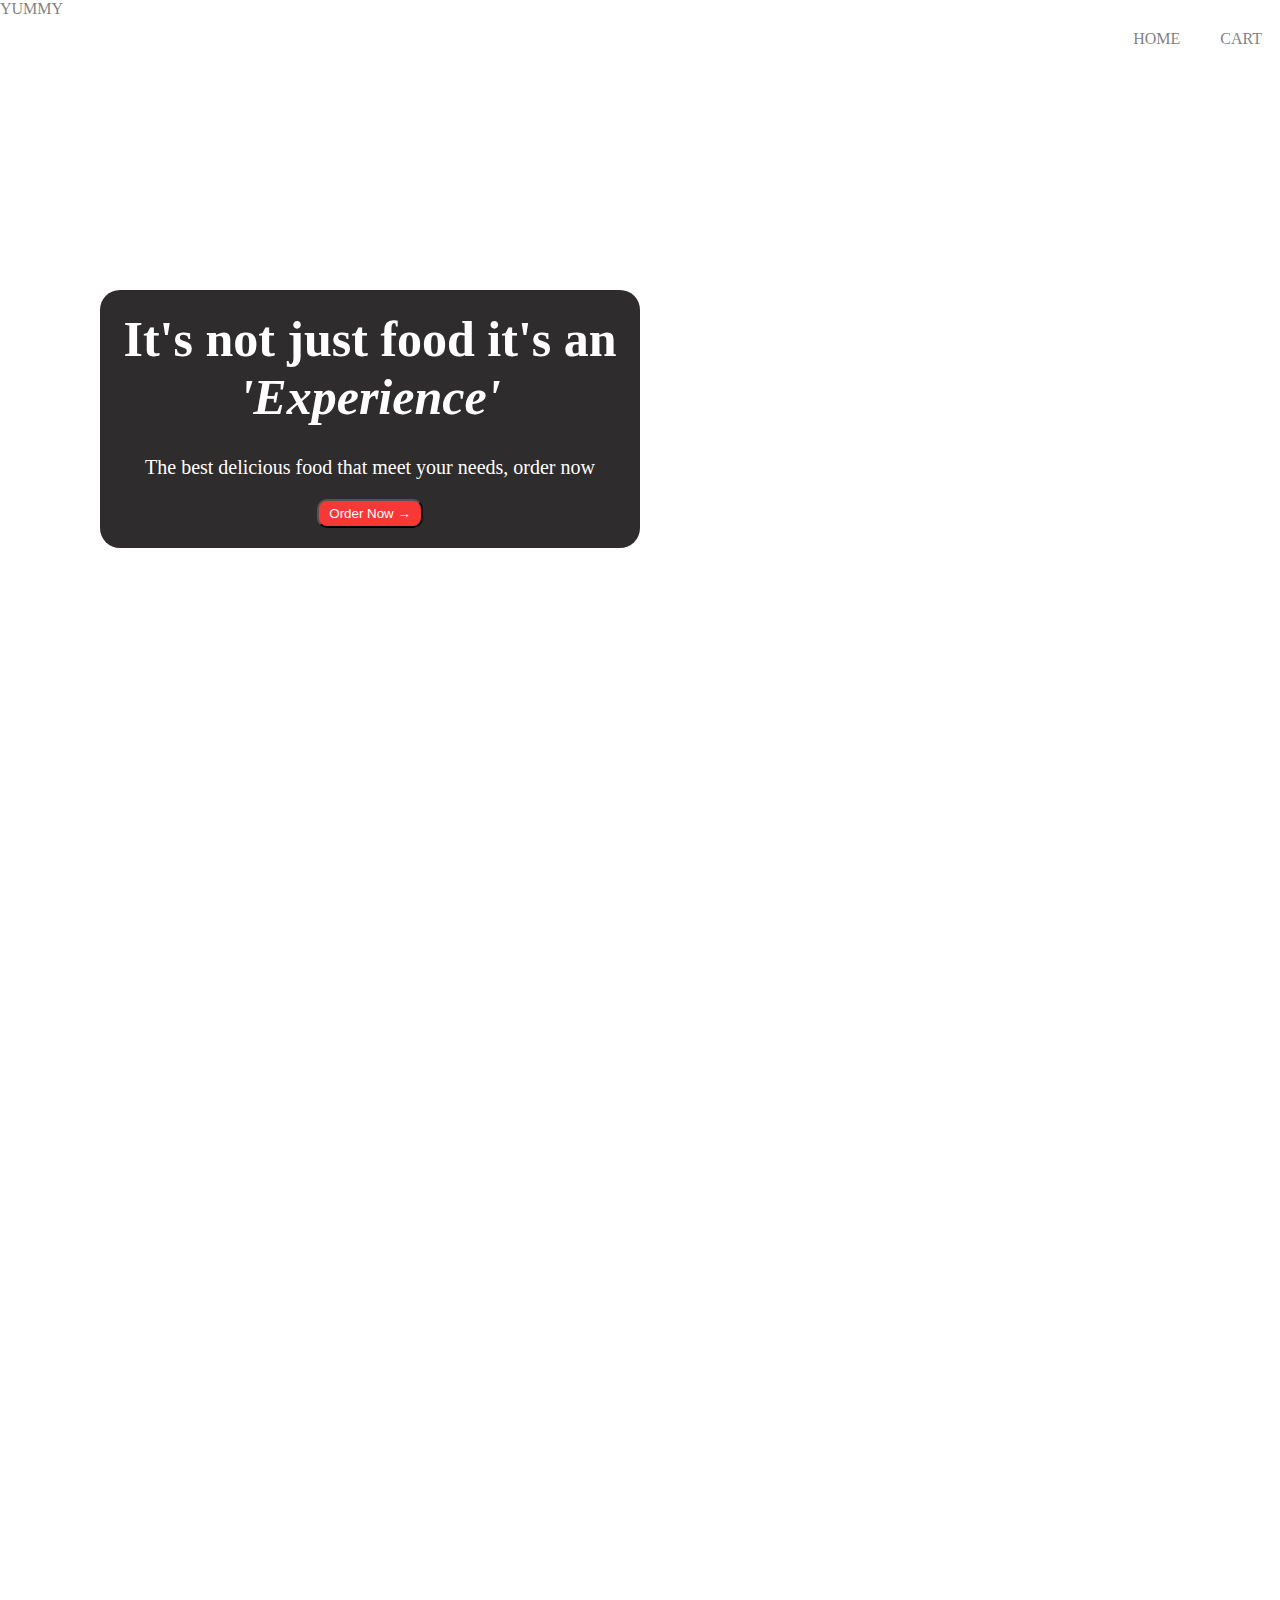
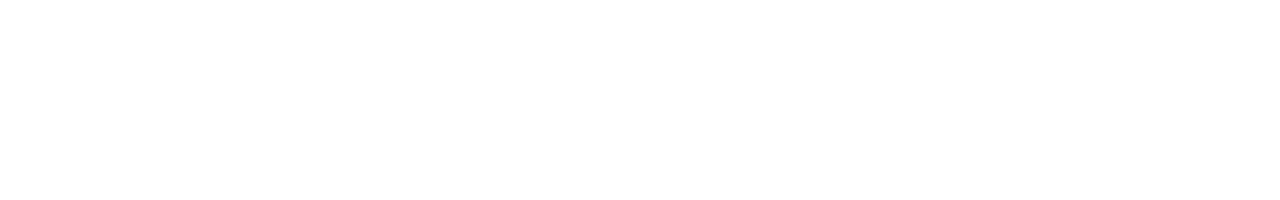
==== index.html @ 499415f5 "login page" ====
<!DOCTYPE html>
<html lang="en">
<head>
    <meta charset="UTF-8">
    <link rel="stylesheet" href="style.css">
    <meta name="viewport" content="width=device-width, initial-scale=1.0">
    <title>Document</title>
</head>
<body>
    <div class="page1">
        <nav class="navbar" >
            <div class="navlogo" >
                <p>YUMMY</p>
            </div>
            <div class="navitems">
                <ul>
                    <li>HOME</li>
                    <li>CART</li>
                    <li>PROFILE</li>
                    <li>LOGIN</li>
                </ul>
            </div>
        </nav>
        <section class="mainContent">
            <div class="leftcol">
                <div class="mainpageinfo">
                    <h3>It's not just food it's an <i> 'Experience'</i></h3>
                    <p>The best delicious food that meet your needs, order now</p>
                    <button>Order Now &#8594;</button>
                </div>
            </div>
        </section>
    </div>

    <div class="page2">

    </div>
    
    
</body>
</html>
---- style.css ----
*{
    margin-top: 0%;
}
body{
    margin: 0%;
    padding: 0%;
}
.page1{
    background-image:url('images/aa.jpg');
    background-repeat: no-repeat;
    background-size: cover;
    height:100vh;
}
.navbar{
    height:10vh;
    background-color: white;
    opacity: 0.5;
    display: flex;
}
.navlogo{
    /* background-color: green; */
}

.navitems{
    /* background-color: red; */
    float: right;
    margin-left: 10px;
}
.navitems ul{
    margin-top: 10px;
    margin-left: 1000px;
}
.navitems ul li{
    margin: 20px;
}

.navitems ul{
    list-style: none;
    display: flex;
}

.mainContent{
    /* display: flex; */
    color:white;
}
.leftcol{
    /* background-color: blueviolet; */
    width: 50%;
    height:90vh;
}
.mainpageinfo{
    margin-top: 200px;
    margin-left: 100px;
    text-align: center;
    background-color: rgb(46, 44, 44);
    border-radius: 20px;
    padding: 20px;
}
.mainpageinfo h3{
    font-size: 50px;
}
.mainpageinfo p{
    font-size: 20px;
    margin-top: -20px;
}
.mainpageinfo button{
    background-color: rgb(248, 55, 55);
    padding: 5px 10px;
    border-radius: 10px;
    color:white;
    font-weight: 400;
    
}
.page2{
    background-repeat: no-repeat;
    background-size: cover;
    height:100vh;
}
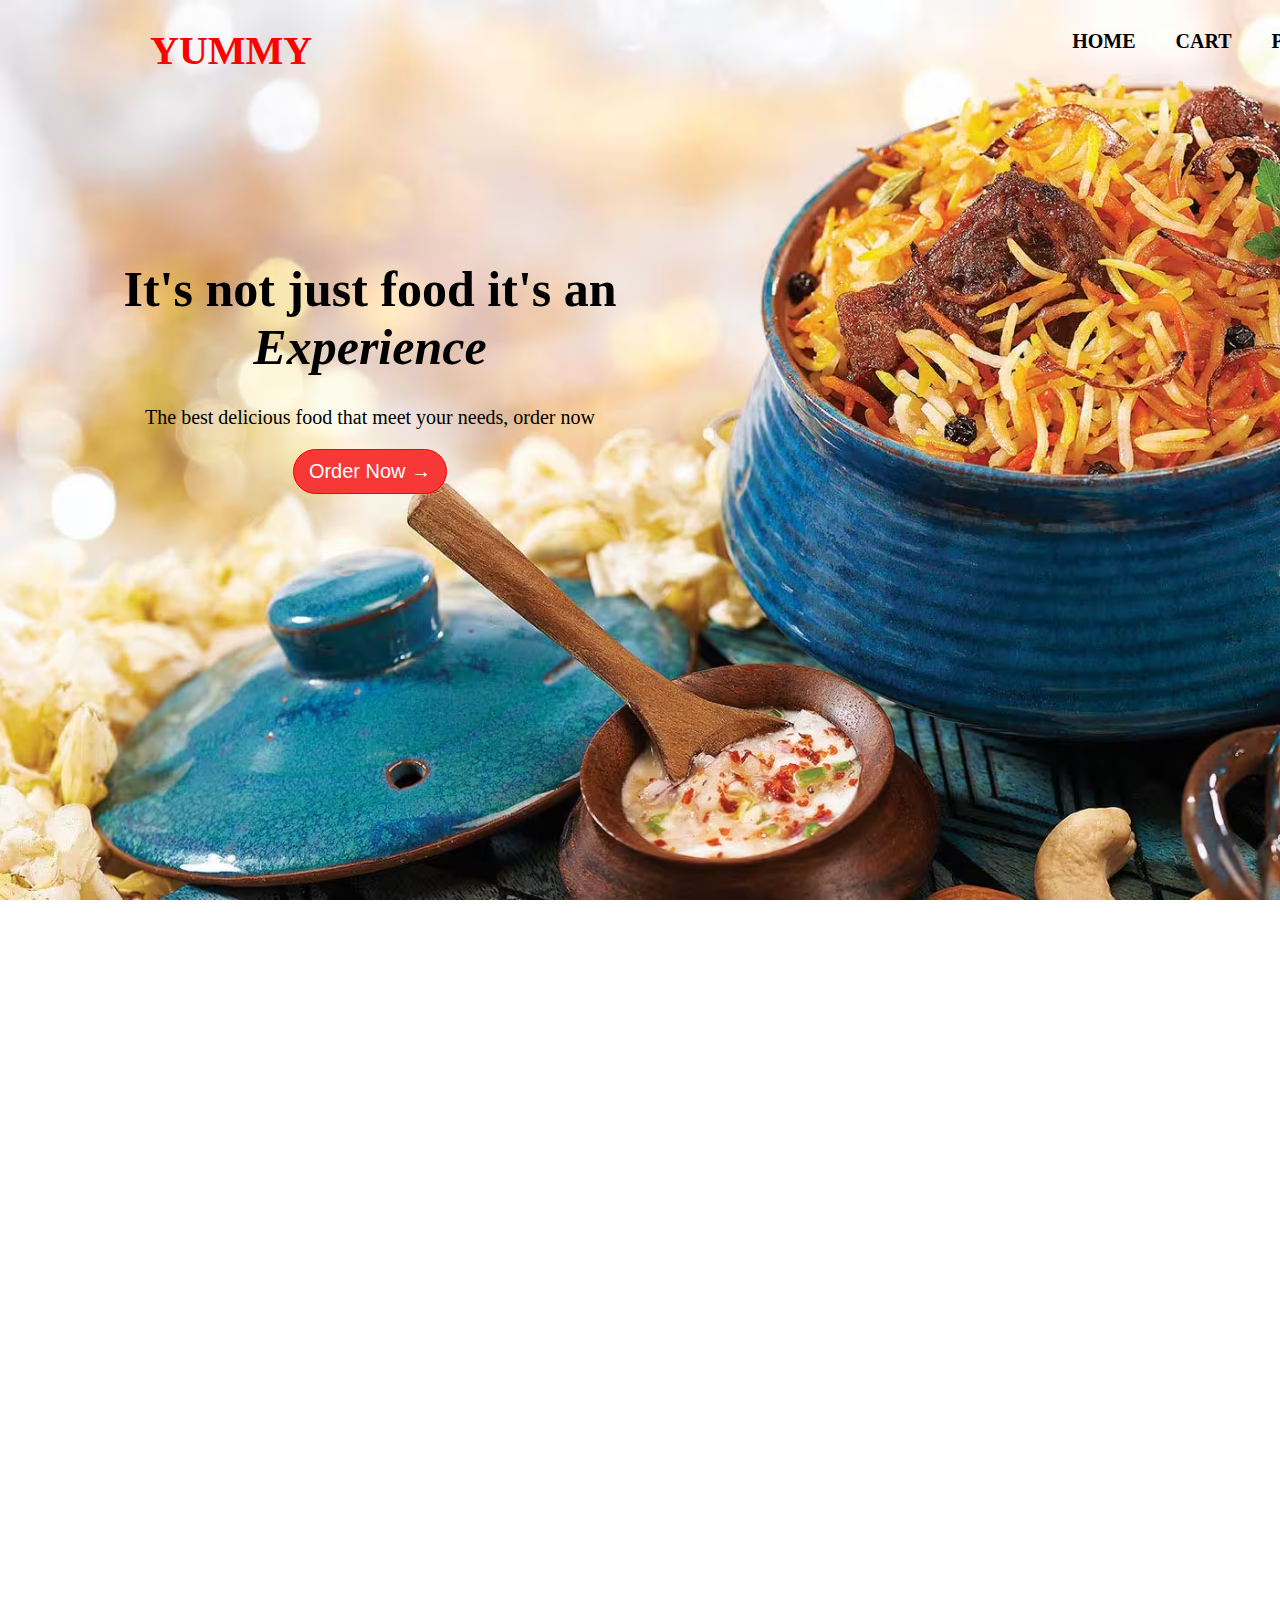
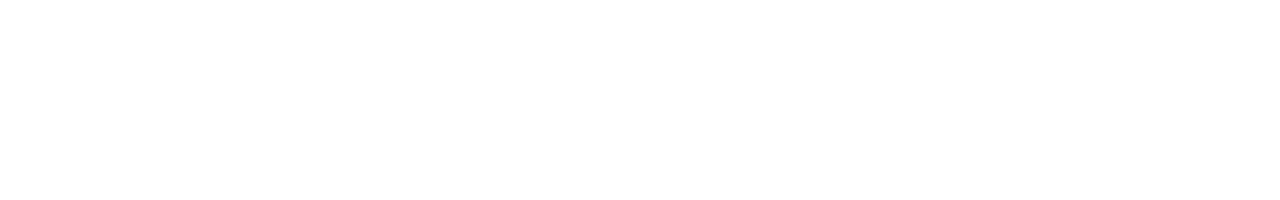
==== commit 37885982: "homePage styling complete" ====
--- a/index.html
+++ b/index.html
@@ -10,7 +10,7 @@
     <div class="page1">
         <nav class="navbar" >
             <div class="navlogo" >
-                <p>YUMMY</p>
+                <h1>YUMMY</h1>
             </div>
             <div class="navitems">
                 <ul>
@@ -24,7 +24,7 @@
         <section class="mainContent">
             <div class="leftcol">
                 <div class="mainpageinfo">
-                    <h3>It's not just food it's an <i> 'Experience'</i></h3>
+                    <h3>It's not just food it's an <i> Experience</i></h3>
                     <p>The best delicious food that meet your needs, order now</p>
                     <button>Order Now &#8594;</button>
                 </div>
--- a/style.css
+++ b/style.css
@@ -1,4 +1,4 @@
-*{
+body{
     margin-top: 0%;
 }
 body{
@@ -6,32 +6,39 @@
     padding: 0%;
 }
 .page1{
-    background-image:url('images/aa.jpg');
+    background-image:url('images/mainbg.avif');
     background-repeat: no-repeat;
     background-size: cover;
     height:100vh;
 }
 .navbar{
     height:10vh;
-    background-color: white;
-    opacity: 0.5;
     display: flex;
+    /* background-color: aqua; */
+
 }
 .navlogo{
     /* background-color: green; */
+    margin-top: auto;
+    font-size: 20px;
+    margin-left: 150px;
+    font-weight: 700;
+    color:red;
 }
 
 .navitems{
     /* background-color: red; */
     float: right;
-    margin-left: 10px;
+    margin-left: 700px;
+    font-size: 20px;
 }
 .navitems ul{
     margin-top: 10px;
-    margin-left: 1000px;
+    /* margin-left: 1000px; */
 }
 .navitems ul li{
     margin: 20px;
+    font-weight: 600;
 }
 
 .navitems ul{
@@ -41,7 +48,7 @@
 
 .mainContent{
     /* display: flex; */
-    color:white;
+    /* color:white; */
 }
 .leftcol{
     /* background-color: blueviolet; */
@@ -49,10 +56,10 @@
     height:90vh;
 }
 .mainpageinfo{
-    margin-top: 200px;
+    margin-top: 100px;
     margin-left: 100px;
     text-align: center;
-    background-color: rgb(46, 44, 44);
+    /* background-color: rgb(46, 44, 44); */
     border-radius: 20px;
     padding: 20px;
 }
@@ -65,8 +72,10 @@
 }
 .mainpageinfo button{
     background-color: rgb(248, 55, 55);
-    padding: 5px 10px;
-    border-radius: 10px;
+    border: 1px solid red;
+    padding: 10px 15px;
+    border-radius: 30px;
+    font-size: 20px;
     color:white;
     font-weight: 400;
     
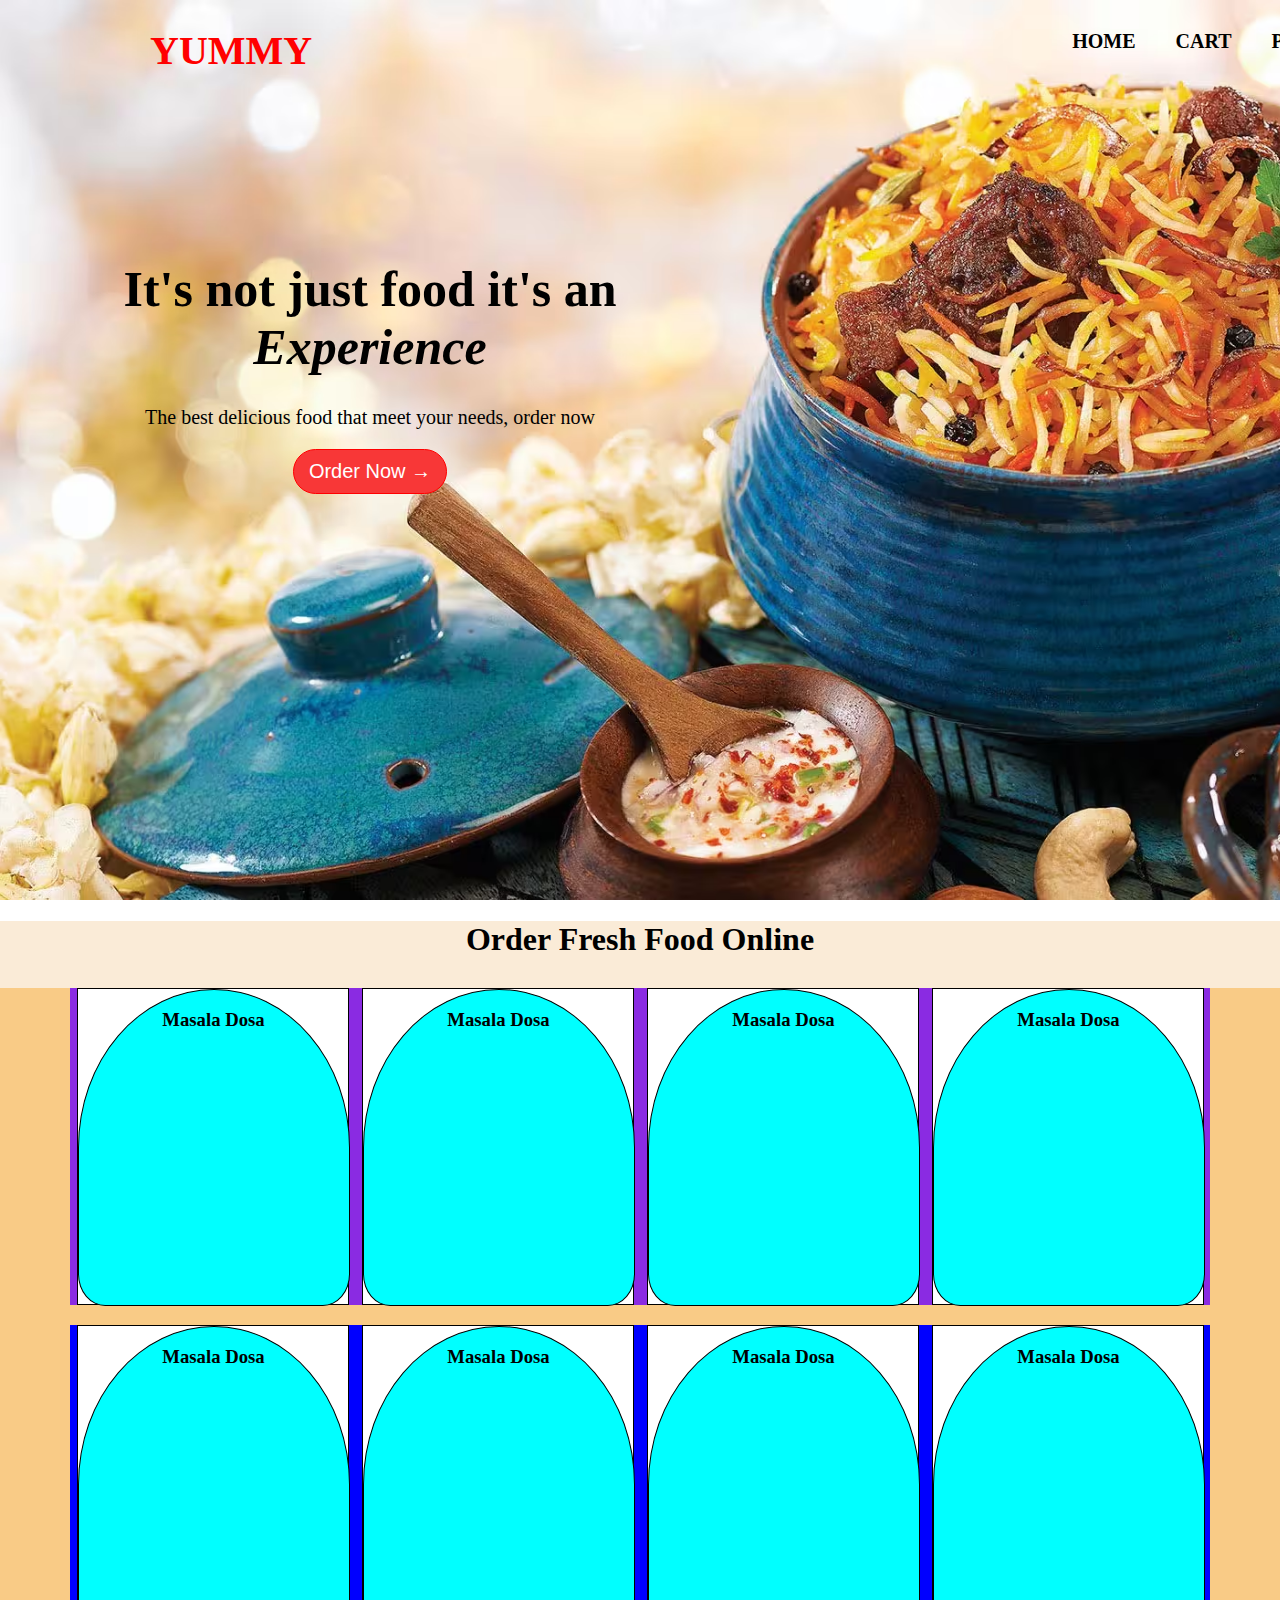
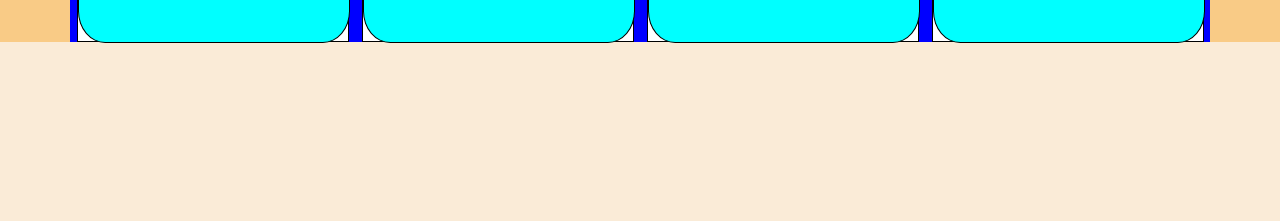
==== commit 7e41d9e3: "Cards Structure Complete" ====
--- a/index.html
+++ b/index.html
@@ -33,9 +33,63 @@
     </div>
 
     <div class="page2">
+        <div class="page2header">
+            <h1>Order Fresh Food Online</h1>
+        </div>
+        <div class="cardHolder">
+            <div class="cardRow1">
+                <div class="card">
+                    <div class="innerCard" >
+                        <h3>Masala Dosa</h3>
+                    </div>
+                </div>
+                <div class="card">
+                    <div class="innerCard" >
+                        <h3>Masala Dosa</h3>
+                    </div>
+                </div>
+                <div class="card">
+                    <div class="innerCard" >
+                        <h3>Masala Dosa</h3>
+                    </div>
+                </div>
+                <div class="card">
+                    <div class="innerCard" >
+                        <h3>Masala Dosa</h3>
+                    </div>
+                </div>
+                
+
+            </div>
+
+            <div class="cardRow2">
+                <div class="card">
+                    <div class="innerCard" >
+                        <h3>Masala Dosa</h3>
+                    </div>
+                </div>
+                <div class="card">
+                    <div class="innerCard" >
+                        <h3>Masala Dosa</h3>
+                    </div>
+                </div>
+                <div class="card">
+                    <div class="innerCard" >
+                        <h3>Masala Dosa</h3>
+                    </div>
+                </div>
+                <div class="card">
+                    <div class="innerCard" >
+                        <h3>Masala Dosa</h3>
+                    </div>
+                </div>
+
+
+            </div>
+
+
+        </div>
 
     </div>
-    
-    
-</body>
-</html>+
+</body>--- a/style.css
+++ b/style.css
@@ -83,6 +83,49 @@
 .page2{
     background-repeat: no-repeat;
     background-size: cover;
+    background-color: antiquewhite;
     height:100vh;
 }
 
+.page2header{
+    text-align: center;
+}
+
+.cardHolder{
+    background-color:rgb(249, 203, 134);
+    text-align: center;
+    
+}
+
+.cardRow1{
+    margin: 30px 70px 10px 70px;
+    display: flex;
+    justify-content: space-around;
+    background-color: blueviolet;
+    /* margin-top: 5vh; */
+}
+
+.cardRow2{
+    margin: 20px 70px 10px 70px;
+    display: flex;
+    justify-content: space-around;
+    background-color:blue;
+    /* margin-top: 5vh; */
+}
+
+
+.card{
+    background-color: white;
+    border: 1px solid black;
+    height: 35vh;
+    width: 30vh;
+}
+.innerCard{
+    background-color: aqua;
+    border: 1px solid black;
+    height: 35vh;
+    width: 30vh;
+    border-radius: 50% 50% 10% 10%  ;
+}
+
+
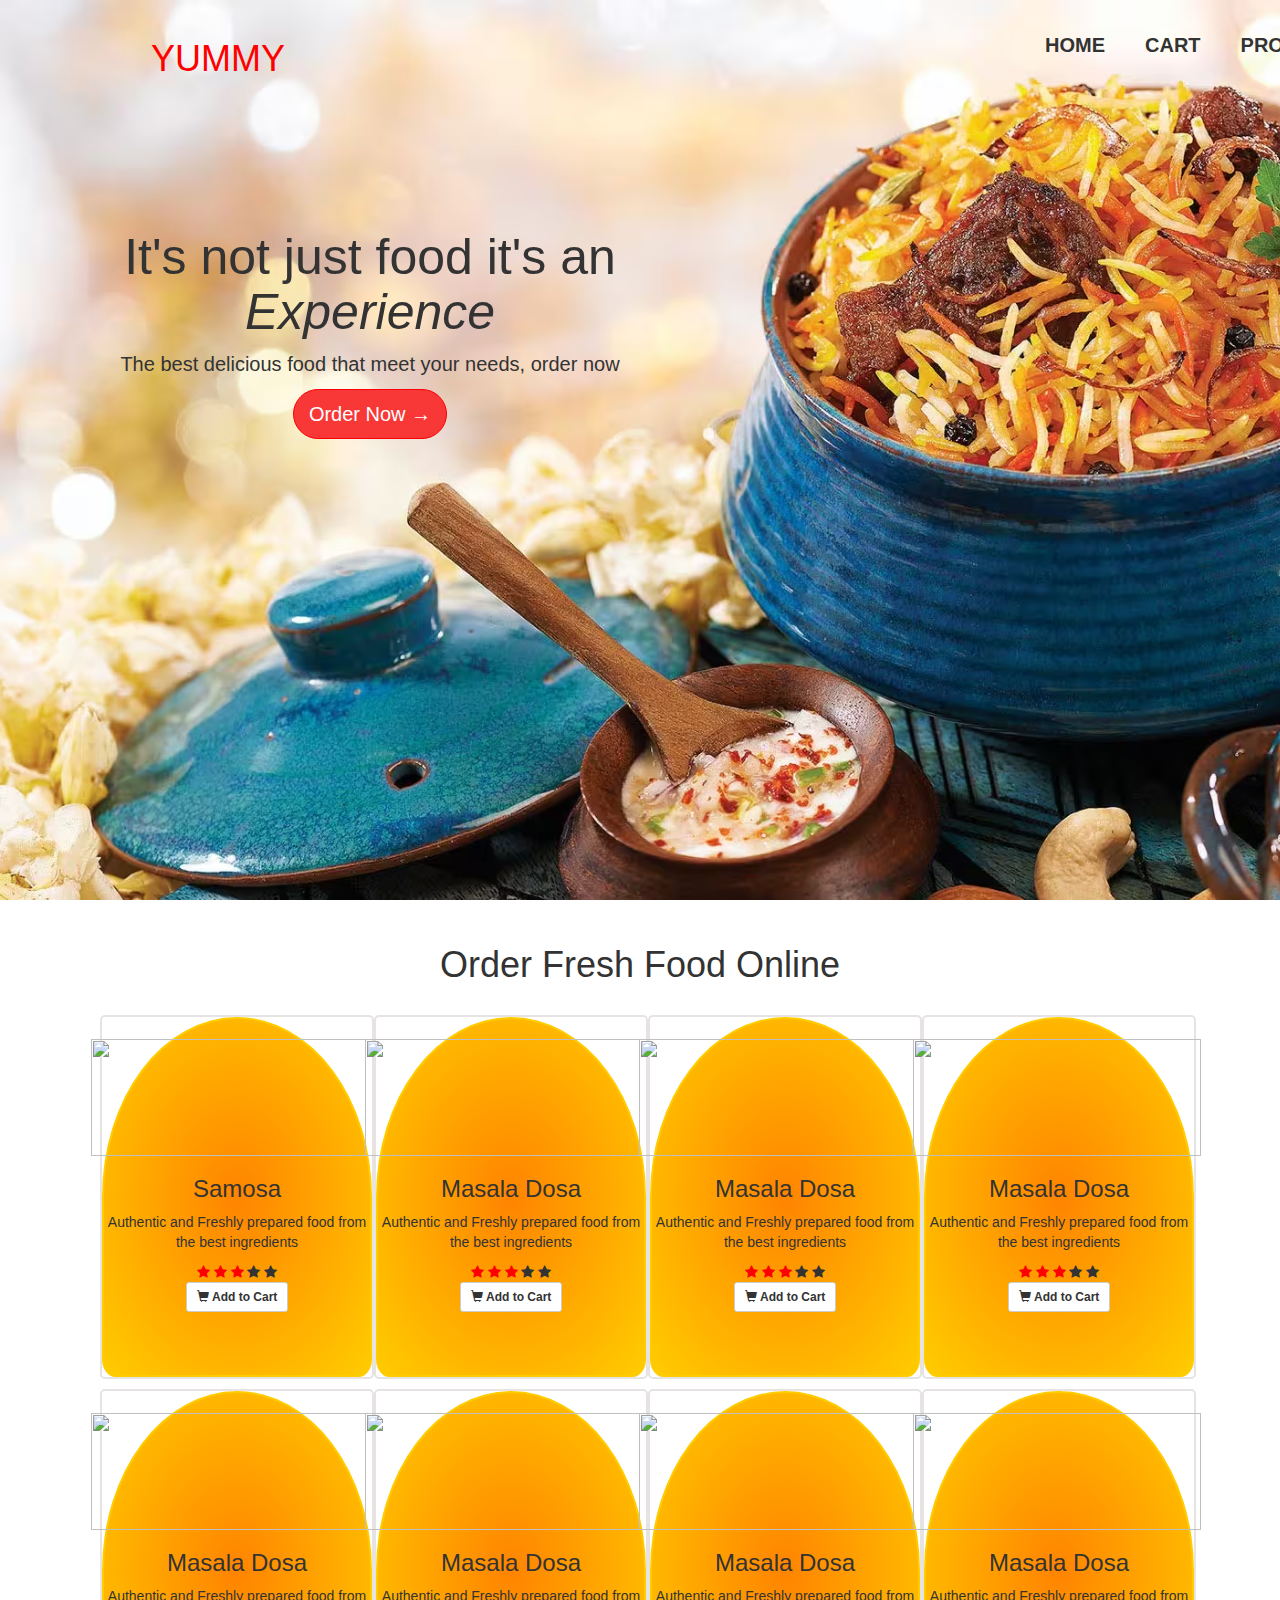
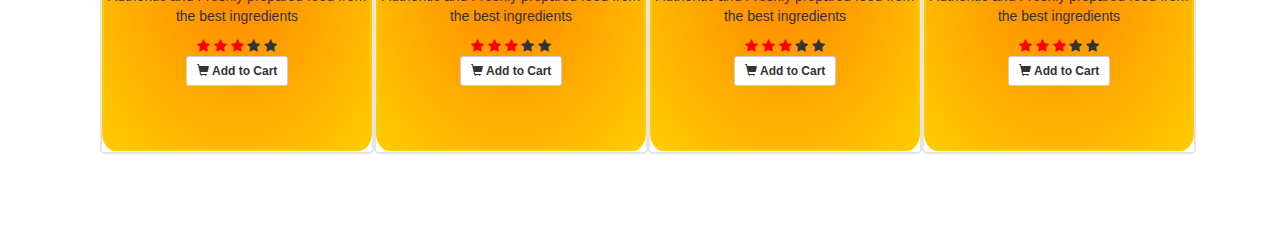
==== commit 08dd7a00: "card styling done" ====
--- a/index.html
+++ b/index.html
@@ -3,6 +3,10 @@
 <head>
     <meta charset="UTF-8">
     <link rel="stylesheet" href="style.css">
+    <link rel="stylesheet" href="https://cdnjs.cloudflare.com/ajax/libs/font-awesome/4.7.0/css/font-awesome.min.css">
+    <link rel="stylesheet" 
+          href=
+"https://maxcdn.bootstrapcdn.com/bootstrap/3.4.0/css/bootstrap.min.css" />
     <meta name="viewport" content="width=device-width, initial-scale=1.0">
     <title>Document</title>
 </head>
@@ -40,49 +44,187 @@
             <div class="cardRow1">
                 <div class="card">
                     <div class="innerCard" >
-                        <h3>Masala Dosa</h3>
-                    </div>
-                </div>
-                <div class="card">
-                    <div class="innerCard" >
-                        <h3>Masala Dosa</h3>
-                    </div>
-                </div>
-                <div class="card">
-                    <div class="innerCard" >
-                        <h3>Masala Dosa</h3>
-                    </div>
-                </div>
-                <div class="card">
-                    <div class="innerCard" >
-                        <h3>Masala Dosa</h3>
+                        <div class="cardImage">
+                            <img src="images/samosa.png">
+                        </div>
+                        <h3>Samosa</h3>
+                        <p>Authentic and Freshly prepared food from the best ingredients</p>
+                        <div class="rating">
+                            <span class="fa fa-star checked"></span>
+                            <span class="fa fa-star checked"></span>
+                            <span class="fa fa-star checked"></span>
+                            <span class="fa fa-star"></span>
+                            <span class="fa fa-star"></span>
+                        </div>
+                        <button type="button" class="btn btn-default btn-sm">
+                            <span class="glyphicon
+                                glyphicon-shopping-cart">
+                            </span>
+                            <b> Add to Cart </b>
+                        </button>
+                    </div>
+                </div>
+                <div class="card">
+                    <div class="innerCard" >
+                        <div class="cardImage">
+                            <img src="images/samosa.png">
+                        </div>
+                        <h3>Masala Dosa</h3>
+                        <p>Authentic and Freshly prepared food from the best ingredients</p>
+                        <div class="rating">
+                            <span class="fa fa-star checked"></span>
+                            <span class="fa fa-star checked"></span>
+                            <span class="fa fa-star checked"></span>
+                            <span class="fa fa-star"></span>
+                            <span class="fa fa-star"></span>
+                        </div>
+                        <button type="button" class="btn btn-default btn-sm">
+                            <span class="glyphicon
+                                glyphicon-shopping-cart">
+                            </span>
+                            <b> Add to Cart </b>
+                        </button>
+                    </div>
+                </div>
+                <div class="card">
+                    <div class="innerCard" >
+                        <div class="cardImage">
+                            <img src="images/butterChicken.png">
+                        </div>
+                        <h3>Masala Dosa</h3>
+                        <p>Authentic and Freshly prepared food from the best ingredients</p>
+                        <div class="rating">
+                            <span class="fa fa-star checked"></span>
+                            <span class="fa fa-star checked"></span>
+                            <span class="fa fa-star checked"></span>
+                            <span class="fa fa-star"></span>
+                            <span class="fa fa-star"></span>
+                        </div>
+                        <button type="button" class="btn btn-default btn-sm">
+                            <span class="glyphicon
+                                glyphicon-shopping-cart">
+                            </span>
+                            <b> Add to Cart </b>
+                        </button>
+                    </div>
+                </div>
+                <div class="card">
+                    <div class="innerCard" >
+                        <div class="cardImage">
+                            <img src="images/butterChicken.png">
+                        </div>
+                        <h3>Masala Dosa</h3>
+                        <p>Authentic and Freshly prepared food from the best ingredients</p>
+                        <div class="rating">
+                            <span class="fa fa-star checked"></span>
+                            <span class="fa fa-star checked"></span>
+                            <span class="fa fa-star checked"></span>
+                            <span class="fa fa-star"></span>
+                            <span class="fa fa-star"></span>
+                        </div>
+                        <button type="button" class="submitBtn btn btn-default btn-sm btn">
+                            <span class="glyphicon
+                                glyphicon-shopping-cart">
+                            </span>
+                            <b> Add to Cart </b>
+                        </button>
                     </div>
                 </div>
                 
+                
 
             </div>
 
             <div class="cardRow2">
                 <div class="card">
                     <div class="innerCard" >
-                        <h3>Masala Dosa</h3>
-                    </div>
-                </div>
-                <div class="card">
-                    <div class="innerCard" >
-                        <h3>Masala Dosa</h3>
-                    </div>
-                </div>
-                <div class="card">
-                    <div class="innerCard" >
-                        <h3>Masala Dosa</h3>
-                    </div>
-                </div>
-                <div class="card">
-                    <div class="innerCard" >
-                        <h3>Masala Dosa</h3>
-                    </div>
-                </div>
+                        <div class="cardImage">
+                            <img src="images/butterChicken.png">
+                        </div>
+                        <h3>Masala Dosa</h3>
+                        <p>Authentic and Freshly prepared food from the best ingredients</p>
+                        <div class="rating">
+                            <span class="fa fa-star checked"></span>
+                            <span class="fa fa-star checked"></span>
+                            <span class="fa fa-star checked"></span>
+                            <span class="fa fa-star"></span>
+                            <span class="fa fa-star"></span>
+                        </div>
+                        <button type="button" class="btn btn-default btn-sm">
+                            <span class="glyphicon
+                                glyphicon-shopping-cart">
+                            </span>
+                            <b> Add to Cart </b>
+                        </button>
+                    </div>
+                </div>
+                <div class="card">
+                    <div class="innerCard" >
+                        <div class="cardImage">
+                            <img src="images/butterChicken.png">
+                        </div>
+                        <h3>Masala Dosa</h3>
+                        <p>Authentic and Freshly prepared food from the best ingredients</p>
+                        <div class="rating">
+                            <span class="fa fa-star checked"></span>
+                            <span class="fa fa-star checked"></span>
+                            <span class="fa fa-star checked"></span>
+                            <span class="fa fa-star"></span>
+                            <span class="fa fa-star"></span>
+                        </div>
+                        <button type="button" class="btn btn-default btn-sm">
+                            <span class="glyphicon
+                                glyphicon-shopping-cart">
+                            </span>
+                            <b> Add to Cart </b>
+                        </button>
+                    </div>
+                </div>
+                <div class="card">
+                    <div class="innerCard" >
+                        <div class="cardImage">
+                            <img src="images/butterChicken.png">
+                        </div>
+                        <h3>Masala Dosa</h3>
+                        <p>Authentic and Freshly prepared food from the best ingredients</p>
+                        <div class="rating">
+                            <span class="fa fa-star checked"></span>
+                            <span class="fa fa-star checked"></span>
+                            <span class="fa fa-star checked"></span>
+                            <span class="fa fa-star"></span>
+                            <span class="fa fa-star"></span>
+                        </div>
+                        <button type="button" class="btn btn-default btn-sm">
+                            <span class="glyphicon
+                                glyphicon-shopping-cart">
+                            </span>
+                            <b> Add to Cart </b>
+                        </button>
+                    </div>
+                </div>
+                <div class="card">
+                    <div class="innerCard" >
+                        <div class="cardImage">
+                            <img src="images/butterChicken.png">
+                        </div>
+                        <h3>Masala Dosa</h3>
+                        <p>Authentic and Freshly prepared food from the best ingredients</p>
+                        <div class="rating">
+                            <span class="fa fa-star checked"></span>
+                            <span class="fa fa-star checked"></span>
+                            <span class="fa fa-star checked"></span>
+                            <span class="fa fa-star"></span>
+                            <span class="fa fa-star"></span>
+                        </div>
+                        <button type="button" class="btn btn-default btn-sm">
+                            <span class="glyphicon
+                                glyphicon-shopping-cart">
+                            </span>
+                            <b> Add to Cart </b>
+                        </button>
+                    </div>
+                </div>
+
 
 
             </div>
--- a/style.css
+++ b/style.css
@@ -68,7 +68,6 @@
 }
 .mainpageinfo p{
     font-size: 20px;
-    margin-top: -20px;
 }
 .mainpageinfo button{
     background-color: rgb(248, 55, 55);
@@ -81,51 +80,82 @@
     
 }
 .page2{
-    background-repeat: no-repeat;
-    background-size: cover;
-    background-color: antiquewhite;
+    /* background-repeat: no-repeat;
+    background-size: cover; */
+    /* background-color: antiquewhite; */
     height:100vh;
 }
 
 .page2header{
     text-align: center;
+    margin-top: 5vh;
 }
 
 .cardHolder{
-    background-color:rgb(249, 203, 134);
+    /* background-color:rgb(249, 203, 134); */
     text-align: center;
     
 }
 
 .cardRow1{
-    margin: 30px 70px 10px 70px;
+    margin: 30px 100px 10px 100px;
     display: flex;
     justify-content: space-around;
-    background-color: blueviolet;
+    /* background-color: blueviolet; */
     /* margin-top: 5vh; */
 }
 
 .cardRow2{
-    margin: 20px 70px 10px 70px;
+    margin: 10px 100px 10px 100px;
     display: flex;
     justify-content: space-around;
-    background-color:blue;
+    /* background-color:blue; */
     /* margin-top: 5vh; */
 }
 
 
 .card{
     background-color: white;
-    border: 1px solid black;
-    height: 35vh;
-    width: 30vh;
+    border: 2px solid rgb(231, 227, 227);
+    height: 40.5vh;
+    width: 30.5vh;
+    border-radius: 5px;
+    /* box-shadow: 2px 2px 2px 2px; */
 }
 .innerCard{
-    background-color: aqua;
-    border: 1px solid black;
-    height: 35vh;
+    /* background-color: aqua; */
+    border: 2px solid rgb(255, 204, 0);
+    /* background-color: rgb(233, 174, 66); */
+    background-image: radial-gradient(rgb(255, 132, 0), rgb(255, 204, 0));
+    height: 40vh;
+    margin: auto;
     width: 30vh;
-    border-radius: 50% 50% 10% 10%  ;
+    border-radius: 50% 50% 5% 5%  ;
+}
+.cardImage{
+    justify-content: center;
+    align-items: center;
+    align-content: center;
+}
+.cardImage img{
+    width: 32vh;
+    height: 13vh;
+    position: static;
+    margin-top: 20px;
+    margin-left: -1.5vh;
+
+}
+.innerCard h1{
+
 }
 
 
+.checked {
+    color: red;
+}
+.submitBtn{
+    background-color: tomato;
+    color: red;
+    position: inherit;
+}
+
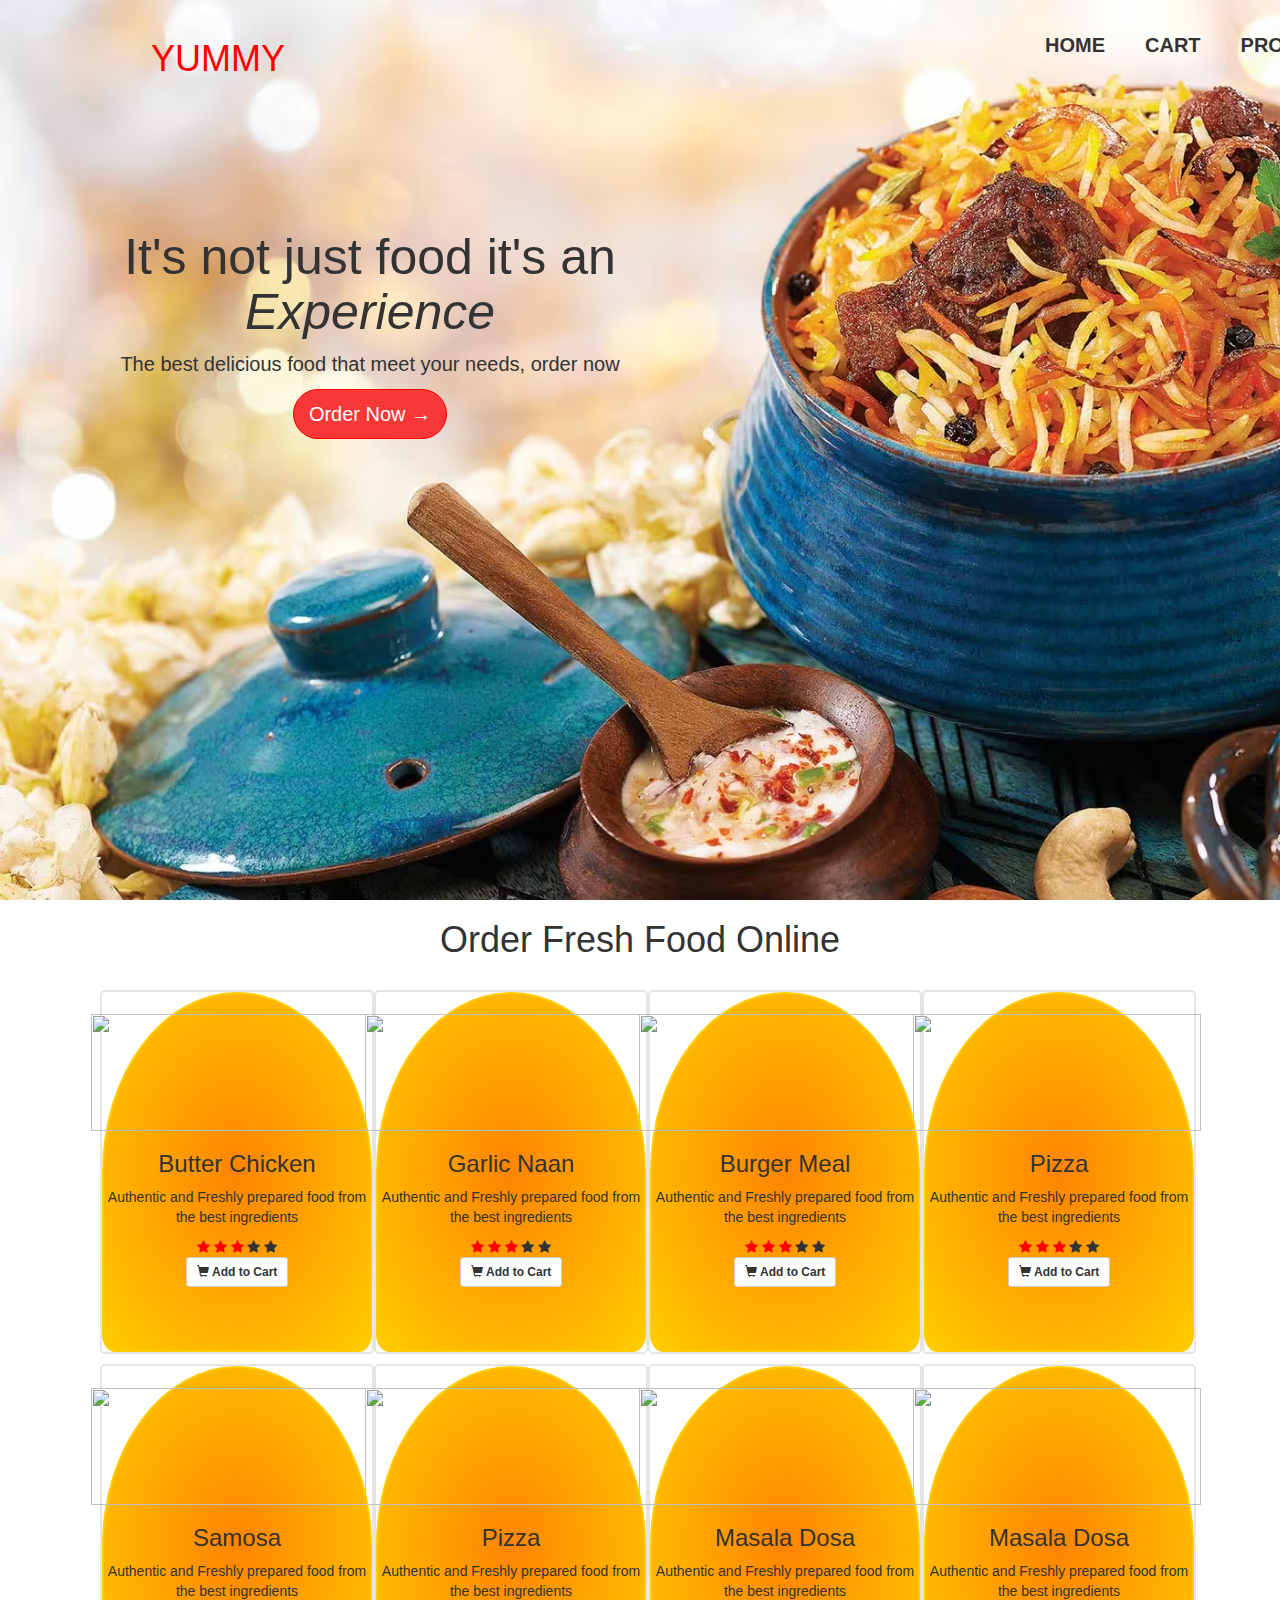
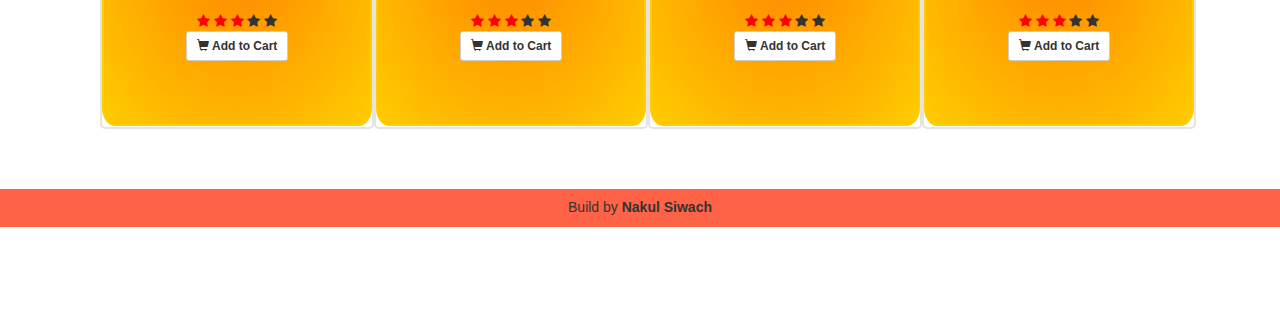
==== commit 6389ab48: "final push" ====
--- a/index.html
+++ b/index.html
@@ -45,75 +45,75 @@
                 <div class="card">
                     <div class="innerCard" >
                         <div class="cardImage">
-                            <img src="images/samosa.png">
-                        </div>
-                        <h3>Samosa</h3>
-                        <p>Authentic and Freshly prepared food from the best ingredients</p>
-                        <div class="rating">
-                            <span class="fa fa-star checked"></span>
-                            <span class="fa fa-star checked"></span>
-                            <span class="fa fa-star checked"></span>
-                            <span class="fa fa-star"></span>
-                            <span class="fa fa-star"></span>
-                        </div>
-                        <button type="button" class="btn btn-default btn-sm">
-                            <span class="glyphicon
-                                glyphicon-shopping-cart">
-                            </span>
-                            <b> Add to Cart </b>
-                        </button>
-                    </div>
-                </div>
-                <div class="card">
-                    <div class="innerCard" >
-                        <div class="cardImage">
-                            <img src="images/samosa.png">
-                        </div>
-                        <h3>Masala Dosa</h3>
-                        <p>Authentic and Freshly prepared food from the best ingredients</p>
-                        <div class="rating">
-                            <span class="fa fa-star checked"></span>
-                            <span class="fa fa-star checked"></span>
-                            <span class="fa fa-star checked"></span>
-                            <span class="fa fa-star"></span>
-                            <span class="fa fa-star"></span>
-                        </div>
-                        <button type="button" class="btn btn-default btn-sm">
-                            <span class="glyphicon
-                                glyphicon-shopping-cart">
-                            </span>
-                            <b> Add to Cart </b>
-                        </button>
-                    </div>
-                </div>
-                <div class="card">
-                    <div class="innerCard" >
-                        <div class="cardImage">
                             <img src="images/butterChicken.png">
                         </div>
-                        <h3>Masala Dosa</h3>
-                        <p>Authentic and Freshly prepared food from the best ingredients</p>
-                        <div class="rating">
-                            <span class="fa fa-star checked"></span>
-                            <span class="fa fa-star checked"></span>
-                            <span class="fa fa-star checked"></span>
-                            <span class="fa fa-star"></span>
-                            <span class="fa fa-star"></span>
-                        </div>
-                        <button type="button" class="btn btn-default btn-sm">
-                            <span class="glyphicon
-                                glyphicon-shopping-cart">
-                            </span>
-                            <b> Add to Cart </b>
-                        </button>
-                    </div>
-                </div>
-                <div class="card">
-                    <div class="innerCard" >
-                        <div class="cardImage">
-                            <img src="images/butterChicken.png">
-                        </div>
-                        <h3>Masala Dosa</h3>
+                        <h3>Butter Chicken</h3>
+                        <p>Authentic and Freshly prepared food from the best ingredients</p>
+                        <div class="rating">
+                            <span class="fa fa-star checked"></span>
+                            <span class="fa fa-star checked"></span>
+                            <span class="fa fa-star checked"></span>
+                            <span class="fa fa-star"></span>
+                            <span class="fa fa-star"></span>
+                        </div>
+                        <button type="button" class="btn btn-default btn-sm">
+                            <span class="glyphicon
+                                glyphicon-shopping-cart">
+                            </span>
+                            <b> Add to Cart </b>
+                        </button>
+                    </div>
+                </div>
+                <div class="card">
+                    <div class="innerCard" >
+                        <div class="cardImage">
+                            <img src="images/naan.png">
+                        </div>
+                        <h3>Garlic Naan</h3>
+                        <p>Authentic and Freshly prepared food from the best ingredients</p>
+                        <div class="rating">
+                            <span class="fa fa-star checked"></span>
+                            <span class="fa fa-star checked"></span>
+                            <span class="fa fa-star checked"></span>
+                            <span class="fa fa-star"></span>
+                            <span class="fa fa-star"></span>
+                        </div>
+                        <button type="button" class="btn btn-default btn-sm">
+                            <span class="glyphicon
+                                glyphicon-shopping-cart">
+                            </span>
+                            <b> Add to Cart </b>
+                        </button>
+                    </div>
+                </div>
+                <div class="card">
+                    <div class="innerCard" >
+                        <div class="cardImage">
+                            <img src="images/fastfood.png">
+                        </div>
+                        <h3>Burger Meal </h3>
+                        <p>Authentic and Freshly prepared food from the best ingredients</p>
+                        <div class="rating">
+                            <span class="fa fa-star checked"></span>
+                            <span class="fa fa-star checked"></span>
+                            <span class="fa fa-star checked"></span>
+                            <span class="fa fa-star"></span>
+                            <span class="fa fa-star"></span>
+                        </div>
+                        <button type="button" class="btn btn-default btn-sm">
+                            <span class="glyphicon
+                                glyphicon-shopping-cart">
+                            </span>
+                            <b> Add to Cart </b>
+                        </button>
+                    </div>
+                </div>
+                <div class="card">
+                    <div class="innerCard" >
+                        <div class="cardImage">
+                            <img src="images/pizza.png">
+                        </div>
+                        <h3>Pizza</h3>
                         <p>Authentic and Freshly prepared food from the best ingredients</p>
                         <div class="rating">
                             <span class="fa fa-star checked"></span>
@@ -139,6 +139,72 @@
                 <div class="card">
                     <div class="innerCard" >
                         <div class="cardImage">
+                            <img src="images/samosa.png">
+                        </div>
+                        <h3>Samosa</h3>
+                        <p>Authentic and Freshly prepared food from the best ingredients</p>
+                        <div class="rating">
+                            <span class="fa fa-star checked"></span>
+                            <span class="fa fa-star checked"></span>
+                            <span class="fa fa-star checked"></span>
+                            <span class="fa fa-star"></span>
+                            <span class="fa fa-star"></span>
+                        </div>
+                        <button type="button" class="btn btn-default btn-sm">
+                            <span class="glyphicon
+                                glyphicon-shopping-cart">
+                            </span>
+                            <b> Add to Cart </b>
+                        </button>
+                    </div>
+                </div>
+                <div class="card">
+                    <div class="innerCard" >
+                        <div class="cardImage">
+                            <img src="images/pizza.png">
+                        </div>
+                        <h3>Pizza</h3>
+                        <p>Authentic and Freshly prepared food from the best ingredients</p>
+                        <div class="rating">
+                            <span class="fa fa-star checked"></span>
+                            <span class="fa fa-star checked"></span>
+                            <span class="fa fa-star checked"></span>
+                            <span class="fa fa-star"></span>
+                            <span class="fa fa-star"></span>
+                        </div>
+                        <button type="button" class="btn btn-default btn-sm">
+                            <span class="glyphicon
+                                glyphicon-shopping-cart">
+                            </span>
+                            <b> Add to Cart </b>
+                        </button>
+                    </div>
+                </div>
+                <div class="card">
+                    <div class="innerCard" >
+                        <div class="cardImage">
+                            <img src="images/abcacb.png">
+                        </div>
+                        <h3>Masala Dosa</h3>
+                        <p>Authentic and Freshly prepared food from the best ingredients</p>
+                        <div class="rating">
+                            <span class="fa fa-star checked"></span>
+                            <span class="fa fa-star checked"></span>
+                            <span class="fa fa-star checked"></span>
+                            <span class="fa fa-star"></span>
+                            <span class="fa fa-star"></span>
+                        </div>
+                        <button type="button" class="btn btn-default btn-sm">
+                            <span class="glyphicon
+                                glyphicon-shopping-cart">
+                            </span>
+                            <b> Add to Cart </b>
+                        </button>
+                    </div>
+                </div>
+                <div class="card">
+                    <div class="innerCard" >
+                        <div class="cardImage">
                             <img src="images/butterChicken.png">
                         </div>
                         <h3>Masala Dosa</h3>
@@ -158,72 +224,6 @@
                         </button>
                     </div>
                 </div>
-                <div class="card">
-                    <div class="innerCard" >
-                        <div class="cardImage">
-                            <img src="images/butterChicken.png">
-                        </div>
-                        <h3>Masala Dosa</h3>
-                        <p>Authentic and Freshly prepared food from the best ingredients</p>
-                        <div class="rating">
-                            <span class="fa fa-star checked"></span>
-                            <span class="fa fa-star checked"></span>
-                            <span class="fa fa-star checked"></span>
-                            <span class="fa fa-star"></span>
-                            <span class="fa fa-star"></span>
-                        </div>
-                        <button type="button" class="btn btn-default btn-sm">
-                            <span class="glyphicon
-                                glyphicon-shopping-cart">
-                            </span>
-                            <b> Add to Cart </b>
-                        </button>
-                    </div>
-                </div>
-                <div class="card">
-                    <div class="innerCard" >
-                        <div class="cardImage">
-                            <img src="images/butterChicken.png">
-                        </div>
-                        <h3>Masala Dosa</h3>
-                        <p>Authentic and Freshly prepared food from the best ingredients</p>
-                        <div class="rating">
-                            <span class="fa fa-star checked"></span>
-                            <span class="fa fa-star checked"></span>
-                            <span class="fa fa-star checked"></span>
-                            <span class="fa fa-star"></span>
-                            <span class="fa fa-star"></span>
-                        </div>
-                        <button type="button" class="btn btn-default btn-sm">
-                            <span class="glyphicon
-                                glyphicon-shopping-cart">
-                            </span>
-                            <b> Add to Cart </b>
-                        </button>
-                    </div>
-                </div>
-                <div class="card">
-                    <div class="innerCard" >
-                        <div class="cardImage">
-                            <img src="images/butterChicken.png">
-                        </div>
-                        <h3>Masala Dosa</h3>
-                        <p>Authentic and Freshly prepared food from the best ingredients</p>
-                        <div class="rating">
-                            <span class="fa fa-star checked"></span>
-                            <span class="fa fa-star checked"></span>
-                            <span class="fa fa-star checked"></span>
-                            <span class="fa fa-star"></span>
-                            <span class="fa fa-star"></span>
-                        </div>
-                        <button type="button" class="btn btn-default btn-sm">
-                            <span class="glyphicon
-                                glyphicon-shopping-cart">
-                            </span>
-                            <b> Add to Cart </b>
-                        </button>
-                    </div>
-                </div>
 
 
 
@@ -231,6 +231,10 @@
 
 
         </div>
+        <div class="footer">
+            <p>Build by <b>Nakul Siwach</b></p>
+
+        </div>
 
     </div>
 
--- a/style.css
+++ b/style.css
@@ -1,5 +1,6 @@
 body{
     margin-top: 0%;
+    margin-bottom: 0%;
 }
 body{
     margin: 0%;
@@ -83,12 +84,13 @@
     /* background-repeat: no-repeat;
     background-size: cover; */
     /* background-color: antiquewhite; */
-    height:100vh;
+    height:110vh;
 }
 
 .page2header{
     text-align: center;
-    margin-top: 5vh;
+    /* margin-top: 5vh; */
+    /* padding-top: 5vh;     */
 }
 
 .cardHolder{
@@ -159,3 +161,14 @@
     position: inherit;
 }
 
+.footer{
+    display: flex;
+    background-color: tomato;
+    text-align: center;
+    justify-content: center;
+    align-items: center;
+    padding-top: 8px;
+    width: 100%;
+    margin-top: 50px;
+    position: absolute;
+}
